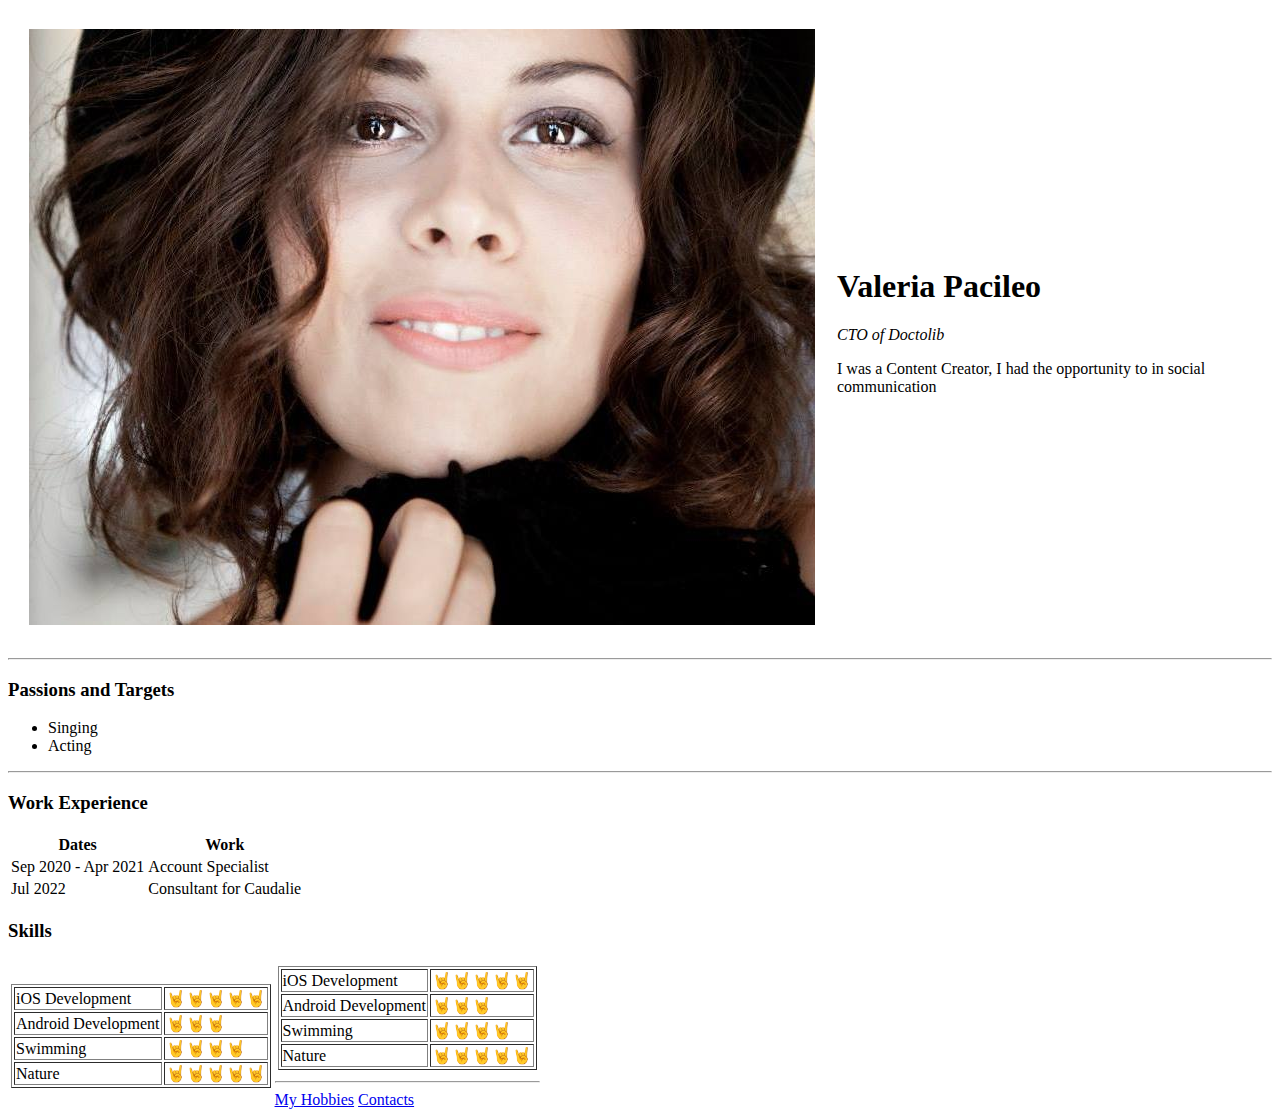
==== index.html @ 4fc0759a "Initial Cv Website files" ====
<!DOCTYPE html>
<html lang="en" dir="ltr">
  <head>
    <meta charset="utf-8">
    <title>Enrico's Personal Site</title>
  </head>
  <body>
    <table cellspacing = "20">
      <tr>
        <td><img src="images/valeria.jpg" alt="valeria's profile picture"></td>
        <td><h1>Valeria Pacileo</h1>
        <p><em>CTO of <strong><a href="www.doctolib.it"></a></strong> Doctolib </em></p>
        <p> I was a Content Creator, I had the opportunity to in social communication</p></td>
      </tr>
    </table>

    <hr>
    <h3>Passions and Targets</h3>
    <ul>
      <li>Singing</li>
      <li>Acting</li>
    </ul>
    <hr>
    <h3>Work Experience</h3>
    <table>
      <thead>
        <tr>
          <th>Dates</th>
          <th>Work</th>
          </tr>
          </thead>
      <tbody>
            <tr>
              <td>Sep 2020 - Apr 2021</td>
              <td>Account Specialist</td>
            </tr>
            <tr>
              <td>Jul 2022</td>
              <td>Consultant for Caudalie</td>
            </tr>

          </tbody>
              </table>
        <h3>Skills</h3>
<table>
  <tr>
    <td><table border="1">

      <tr>
        <td>iOS Development</td>
        <td>🤘🤘🤘🤘🤘</td>
        </tr>
        <tr>
          <td>Android Development</td>
          <td>🤘🤘🤘</td>
        </tr>
        <tr>
          <td>Swimming</td>
          <td>🤘🤘🤘🤘</td>
        </tr>
        <tr>
        <td>Nature</td>
        <td>🤘🤘🤘🤘🤘</td>
      </tr>

      </table>
    </td>
    <td>
      <table>
        <tr>
          <td>
            <table border="1">

            <tr>
              <td>iOS Development</td>
              <td>🤘🤘🤘🤘🤘</td>
              </tr>
              <tr>
                <td>Android Development</td>
                <td>🤘🤘🤘</td>
              </tr>
              <tr>
                <td>Swimming</td>
                <td>🤘🤘🤘🤘</td>
              </tr>
              <tr>
              <td>Nature</td>
              <td>🤘🤘🤘🤘🤘</td>
            </tr>

            </table>
          </td>
  </tr>
</table>







    <hr>
    <a href="hobbies.html">My Hobbies</a>
    <a href="contact.html">Contacts</a>
  </body>
</html>
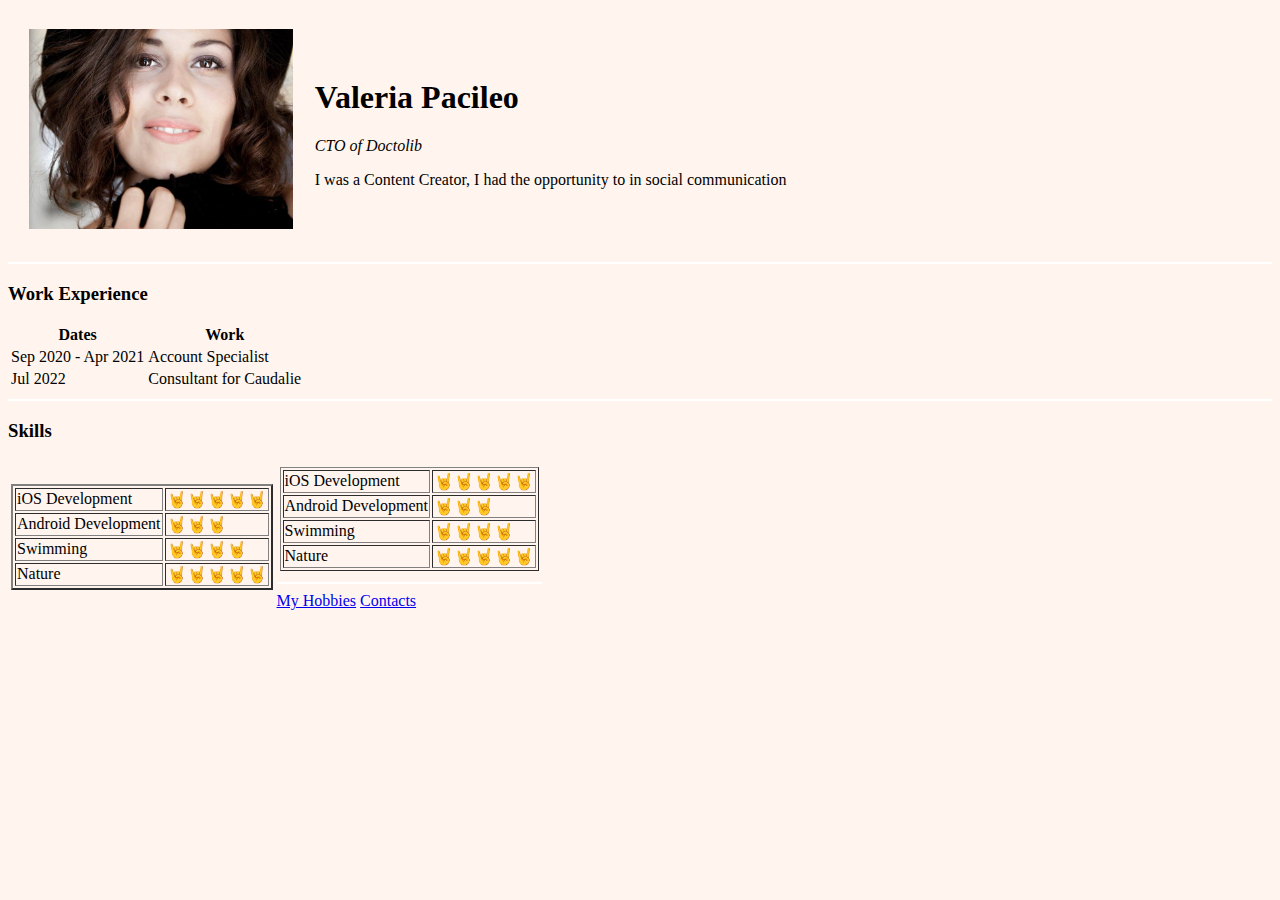
==== commit e476d201: "Border-style" ====
--- a/index.html
+++ b/index.html
@@ -2,9 +2,29 @@
 <html lang="en" dir="ltr">
   <head>
     <meta charset="utf-8">
-    <title>Enrico's Personal Site</title>
+    <title>Valeria's Personal Site</title>
+
+    <style media="screen">
+        body{
+          background-color: seashell;
+        }
+
+      hr {
+        background-color: white;
+        border-style: none;
+        height: 2px
+
+      }
+      img{
+        height: 200px;
+      }
+    </style>
+
+
   </head>
   <body>
+
+
     <table cellspacing = "20">
       <tr>
         <td><img src="images/valeria.jpg" alt="valeria's profile picture"></td>
@@ -13,14 +33,7 @@
         <p> I was a Content Creator, I had the opportunity to in social communication</p></td>
       </tr>
     </table>
-
-    <hr>
-    <h3>Passions and Targets</h3>
-    <ul>
-      <li>Singing</li>
-      <li>Acting</li>
-    </ul>
-    <hr>
+<hr>
     <h3>Work Experience</h3>
     <table>
       <thead>
@@ -41,12 +54,13 @@
 
           </tbody>
               </table>
+                <hr>
         <h3>Skills</h3>
 <table>
   <tr>
-    <td><table border="1">
+    <td><table border="2">
 
-      <tr>
+        <tr>
         <td>iOS Development</td>
         <td>🤘🤘🤘🤘🤘</td>
         </tr>
@@ -92,14 +106,7 @@
           </td>
   </tr>
 </table>
-
-
-
-
-
-
-
-    <hr>
+<hr>
     <a href="hobbies.html">My Hobbies</a>
     <a href="contact.html">Contacts</a>
   </body>
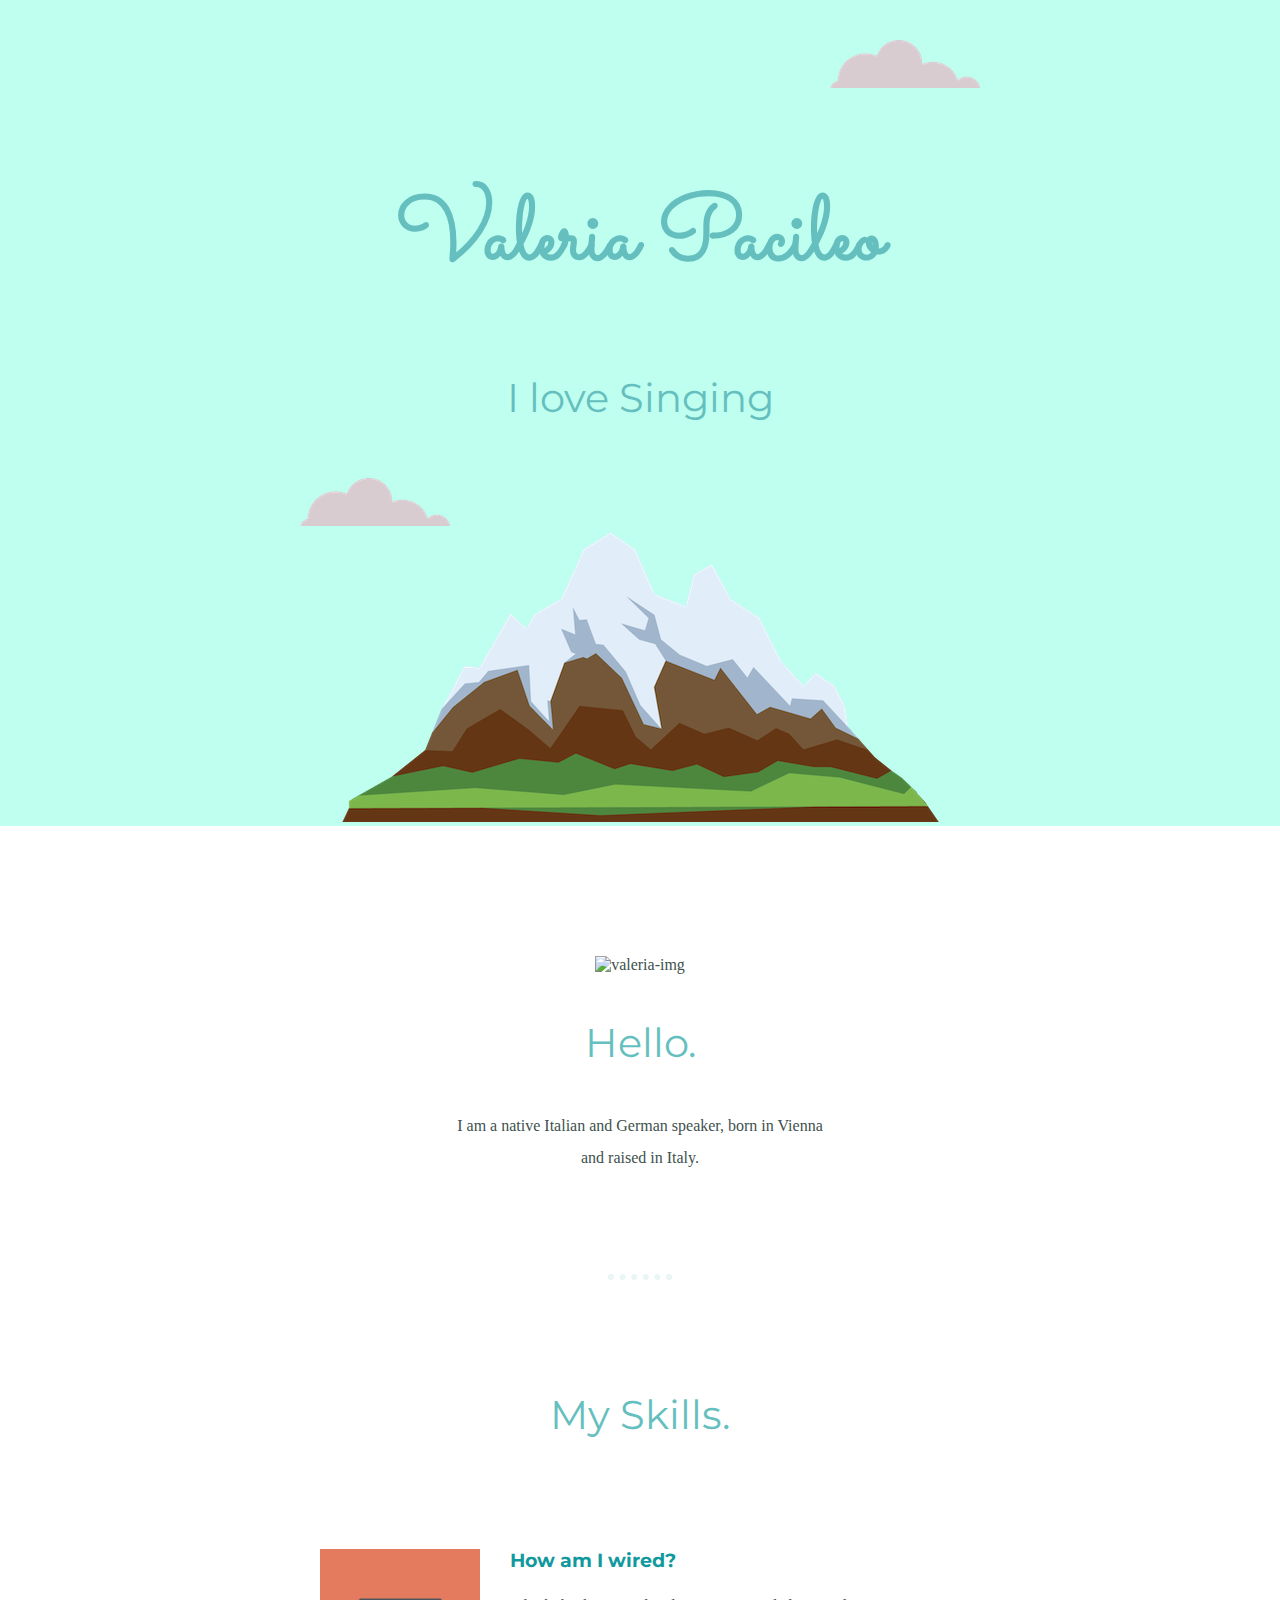
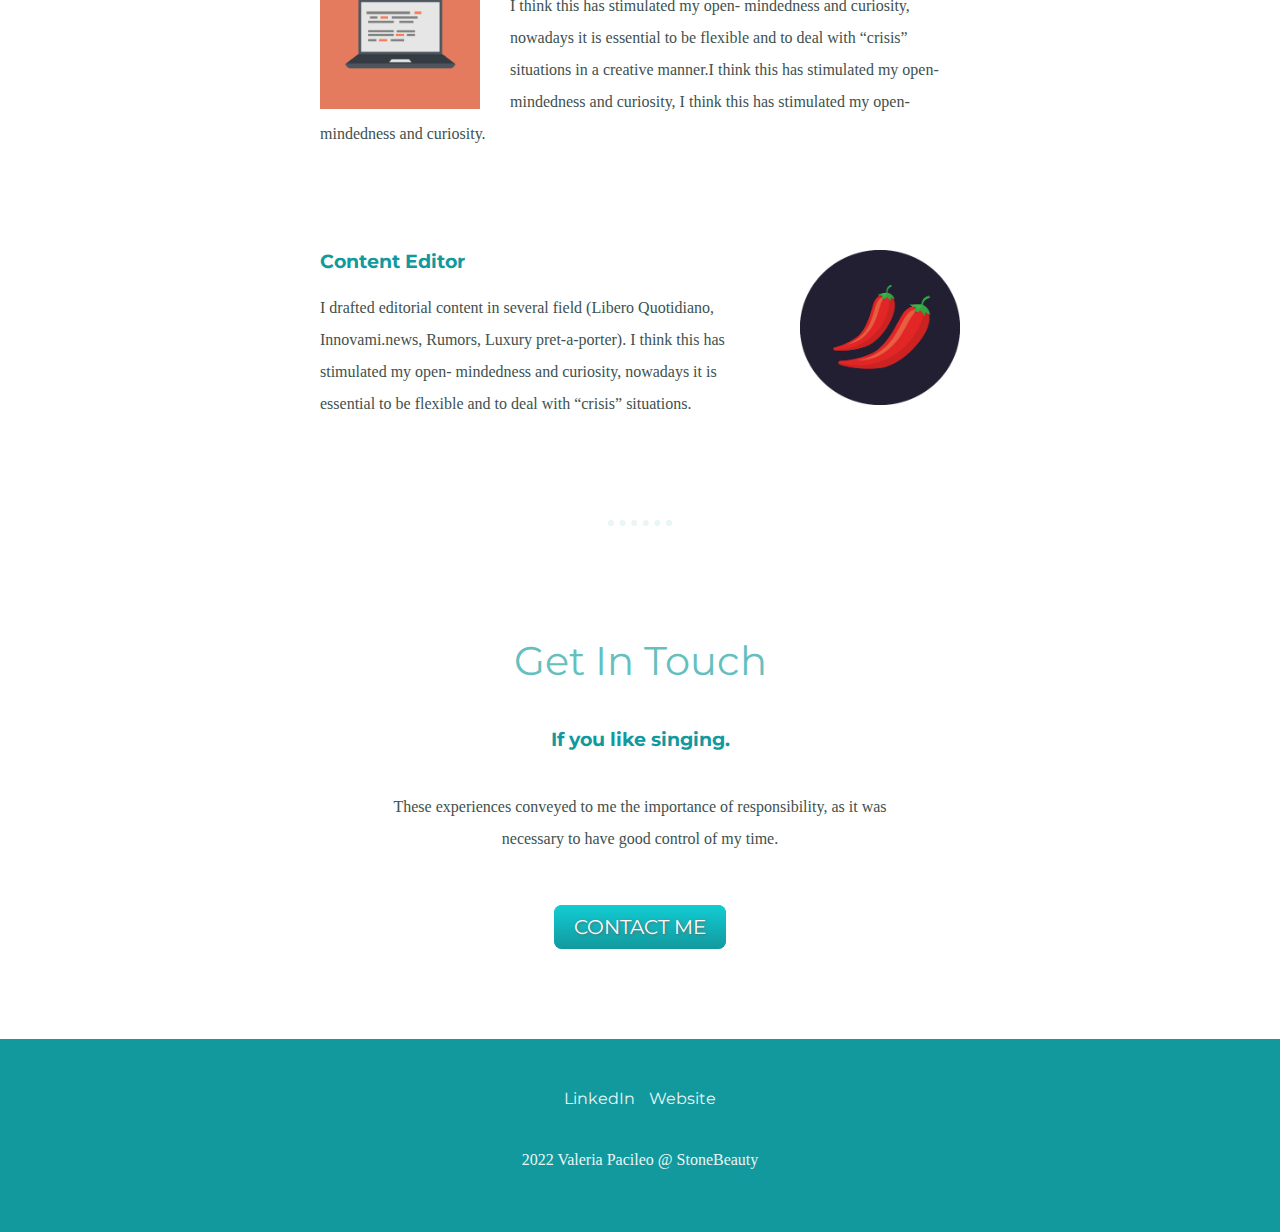
==== commit ce228259: "Final CV" ====
--- a/index.html
+++ b/index.html
@@ -2,112 +2,61 @@
 <html lang="en" dir="ltr">
   <head>
     <meta charset="utf-8">
-    <title>Valeria's Personal Site</title>
+    <title>My Site</title>
+    <link rel="stylesheet" href="css/styles.css">
+    <link rel="icon" href="Eno_blue.ico?v=2">
+    <link rel="preconnect" href="https://fonts.googleapis.com">
+<link rel="preconnect" href="https://fonts.gstatic.com" crossorigin>
+<link href="https://fonts.googleapis.com/css2?family=Montserrat&family=Sacramento&display=swap" rel="stylesheet">
 
-    <style media="screen">
-        body{
-          background-color: seashell;
-        }
+  </head>
+  <title>Home</title>
+  <body>
+    <div class="top">
+      <img class="upper-cloud" src="images/cloud.png" alt="top-image">
+      <h1>Valeria Pacileo</h1>
+      <h2>I love Singing</h2>
+      <img class="bottom-cloud"src="images/cloud.png" alt="cloud-img">
+      <img src="images/mountain.png" alt="moutain-img">
+    </div>
 
-      hr {
-        background-color: white;
-        border-style: none;
-        height: 2px
-
-      }
-      img{
-        height: 200px;
-      }
-    </style>
+    <div class="middle">
+      <div class="profile">
+        <img class="valeria" src="images/valeria.png" alt="valeria-img">
+        <h2>Hello.</h2>
+        <p class="intro">I am a native Italian and German speaker, born in Vienna and raised in Italy.</p>
+      </div>
+      <hr>
+      <div class="skills">
+        <h2>My Skills.</h2>
+        <div class="skill-row">
+          <img class="skillimage" src="images/computer.png" alt="computer-img">
+          <h3>How am I wired?</h3>
+          <p>I think this has stimulated my open- mindedness and curiosity, nowadays it is essential to be flexible and to deal with “crisis” situations in a creative manner.I think this has stimulated my open- mindedness and curiosity, I think this has stimulated my open- mindedness and curiosity.</p>
+        </div>
+        <div class="skill-row">
+          <img class="chilliesimage" src="images/chillies.png" alt="chillies-img">
+          <h3>Content Editor</h3>
+          <p>I drafted editorial content in several field (Libero Quotidiano, Innovami.news, Rumors, Luxury pret-a-porter). I think this has stimulated my open- mindedness and curiosity, nowadays it is essential to be flexible and to deal with “crisis” situations.</p>
+        </div>
+      </div>
+      <hr>
+      <div class="contact-me">
+        <h2>Get In Touch</h2>
+        <h3>If you like singing.</h3>
+        <p class="contact-message">These experiences conveyed to me the importance of responsibility, as it was necessary to have good control of my time.</p>
+        <a class="btn" href="mailto:name@email.com">CONTACT ME</a>
+      </div>
+    </div>
 
 
-  </head>
-  <body>
+    <div class="bottom">
+      <a class="footer-link" href="https://www.linkedin.com/in/valeriapacileo/">LinkedIn</a>
+      <a class="footer-link" href="https://www.valeriapaileo.com/">Website</a>
+      <p class="copyright"> 2022 Valeria Pacileo @ StoneBeauty</p>
+    </div>
 
 
-    <table cellspacing = "20">
-      <tr>
-        <td><img src="images/valeria.jpg" alt="valeria's profile picture"></td>
-        <td><h1>Valeria Pacileo</h1>
-        <p><em>CTO of <strong><a href="www.doctolib.it"></a></strong> Doctolib </em></p>
-        <p> I was a Content Creator, I had the opportunity to in social communication</p></td>
-      </tr>
-    </table>
-<hr>
-    <h3>Work Experience</h3>
-    <table>
-      <thead>
-        <tr>
-          <th>Dates</th>
-          <th>Work</th>
-          </tr>
-          </thead>
-      <tbody>
-            <tr>
-              <td>Sep 2020 - Apr 2021</td>
-              <td>Account Specialist</td>
-            </tr>
-            <tr>
-              <td>Jul 2022</td>
-              <td>Consultant for Caudalie</td>
-            </tr>
 
-          </tbody>
-              </table>
-                <hr>
-        <h3>Skills</h3>
-<table>
-  <tr>
-    <td><table border="2">
-
-        <tr>
-        <td>iOS Development</td>
-        <td>🤘🤘🤘🤘🤘</td>
-        </tr>
-        <tr>
-          <td>Android Development</td>
-          <td>🤘🤘🤘</td>
-        </tr>
-        <tr>
-          <td>Swimming</td>
-          <td>🤘🤘🤘🤘</td>
-        </tr>
-        <tr>
-        <td>Nature</td>
-        <td>🤘🤘🤘🤘🤘</td>
-      </tr>
-
-      </table>
-    </td>
-    <td>
-      <table>
-        <tr>
-          <td>
-            <table border="1">
-
-            <tr>
-              <td>iOS Development</td>
-              <td>🤘🤘🤘🤘🤘</td>
-              </tr>
-              <tr>
-                <td>Android Development</td>
-                <td>🤘🤘🤘</td>
-              </tr>
-              <tr>
-                <td>Swimming</td>
-                <td>🤘🤘🤘🤘</td>
-              </tr>
-              <tr>
-              <td>Nature</td>
-              <td>🤘🤘🤘🤘🤘</td>
-            </tr>
-
-            </table>
-          </td>
-  </tr>
-</table>
-<hr>
-    <a href="hobbies.html">My Hobbies</a>
-    <a href="contact.html">Contacts</a>
   </body>
 </html>
--- a/css/styles.css
+++ b/css/styles.css
@@ -0,0 +1,153 @@
+
+body{
+  color: #40514E;
+  margin: 0;
+  text-align: center;
+  font-family: 'Merriweather' , serif;
+}
+
+h1{
+  font-size: 5.625rem;
+  margin: 50px auto 0 auto;
+  font-family: 'Sacramento' ,cursive;
+  color: #66BFBF;
+  line-height: 2;
+}
+
+h2{
+  font-size: 2.5rem;
+  font-family: 'Montserrat' ,sans-serif;
+  font-weight: normal;
+  padding: 10px;
+  color: #66BFBF;
+
+}
+
+h3{
+  font-family: 'Montserrat' ,sans-serif;
+  color: #11999E
+}
+
+p{
+  line-height: 2;
+}
+
+hr{
+  width: 4%;
+  border: 6px #EAF6F6 dotted;
+  border-bottom: none;
+  margin: 100px auto;
+}
+
+a{
+  color: #EAf6f6;
+  font-family: 'Montserrat' ,sans-serif;
+  margin: 10px 5px;
+  text-decoration: none;
+
+}
+
+a:hover{
+  color: #beffef;
+}
+
+.valeria{
+  margin-top: 30px;
+  height: 200px;
+  width: 200px;
+}
+
+.top{
+background-color: #BFFFF0;
+position: relative;
+padding-top: 100px;
+
+}
+
+.middle{
+  margin: 100px 0;
+
+}
+
+.bottom{
+  /*margin: 50px auto 0 auto;*/
+  padding:50px 0 20px;
+  background-color: #11999E;
+
+}
+
+.upper-cloud{
+  position: absolute;
+  right: 300px;
+  top: 40px;
+}
+
+.bottom-cloud{
+  position: absolute;
+  left: 300px;
+  bottom: 300px
+}
+
+.skill-row{
+  width: 50%;
+  margin: 100px auto 100px auto;
+  text-align: left;
+
+
+}
+
+.skillimage{
+  width: 25%;
+  float: left;
+  margin-right: 30px;
+}
+
+.intro{
+  width: 30%;
+  margin: auto;
+}
+
+.contact-message{
+  width: 40%;
+  margin: 40px auto 60px;
+}
+
+.copyright{
+  color: #EAf6f6;
+  font-size: 1rem;
+  padding: 20px 0;
+}
+
+.chilliesimage{
+  width: 25%;
+  float: right;
+  margin-left: 30px
+}
+
+.btn {
+  background: #11cdd4;
+  background-image: -webkit-linear-gradient(top, #11cdd4, #11999e);
+  background-image: -moz-linear-gradient(top, #11cdd4, #11999e);
+  background-image: -ms-linear-gradient(top, #11cdd4, #11999e);
+  background-image: -o-linear-gradient(top, #11cdd4, #11999e);
+  background-image: linear-gradient(to bottom, #11cdd4, #11999e);
+  -webkit-border-radius: 8;
+  -moz-border-radius: 8;
+  border-radius: 8px;
+  text-shadow: 1px 1px 3px #666666;
+  font-family: 'Montserrat' ,sans-serif;
+  color: #ffffff;
+  font-size: 20px;
+  padding: 10px 20px 10px 20px;
+  text-decoration: none;
+}
+
+.btn:hover {
+  background: #30e3cb;
+  background-image: -webkit-linear-gradient(top, #30e3cb, #2bc4ad);
+  background-image: -moz-linear-gradient(top, #30e3cb, #2bc4ad);
+  background-image: -ms-linear-gradient(top, #30e3cb, #2bc4ad);
+  background-image: -o-linear-gradient(top, #30e3cb, #2bc4ad);
+  background-image: linear-gradient(to bottom, #30e3cb, #2bc4ad);
+  text-decoration: none;
+}
